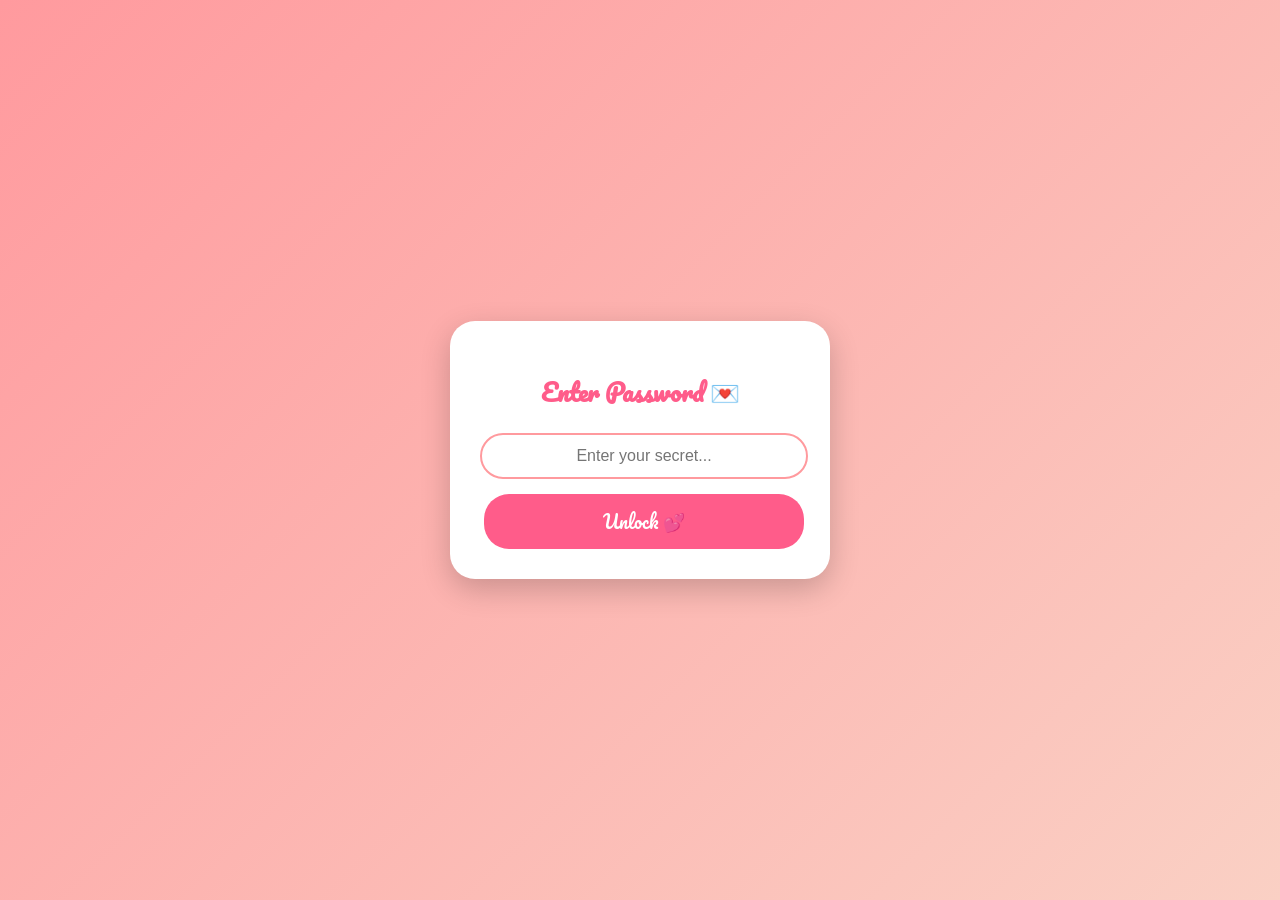
==== index.html @ 10862d09 "Rename omar.html to index.html" ====
<!DOCTYPE html>
<html lang="en">
<head>
    <meta charset="UTF-8">
    <title>i Love 💖</title>

    <!-- الخط -->
    <link href="https://fonts.googleapis.com/css2?family=Pacifico&display=swap" rel="stylesheet">

    <!-- ملف CSS -->
    <link rel="stylesheet" href="style.css">
</head>
<body>
    <link rel="stylesheet" href="style.css">
<div class="container">
    <div class="card">
        <h2>Enter Password 💌</h2>

        <input type="password" id="pass" placeholder="Enter your secret...">

        <button id="btn">Unlock 💕</button>

        <p id="message">I Love You ❤️</p>
    </div>
</div>

<!-- ملف JS -->
<script src="script.js"></script>

</body>
</html>
---- style.css ----
body {
    margin: 0;
    height: 100vh;
    display: flex;
    justify-content: center;
    align-items: center;
    background: linear-gradient(135deg, #ff9a9e, #fad0c4);
    font-family: Arial, sans-serif;
}

.container {
    text-align: center;
}

.card {
    background: #fff;
    padding: 30px;
    border-radius: 25px;
    width: 320px;
    box-shadow: 0 10px 30px rgba(0,0,0,0.2);
}

h2 {
    font-family: 'Pacifico', cursive;
    color: #ff5c8a;
    margin-bottom: 20px;
}

input {
    width: 100%;
    padding-bottom: 12px;
    padding-top: 12px;
    border-radius: 25px;
    border: 2px solid #ff9a9e;
    outline: none;
    margin-bottom: 15px;
    text-align: center;
    font-size: 16px;
    transition: 0.3s;
}

input:focus {
    border-color: #ff5c8a;
    box-shadow: 0 0 10px rgba(255,92,138,0.4);
}

button {
    width: 100%;
    padding: 12px;
    margin-left: 4px;
    border: none;
    border-radius: 25px;
    background: #ff5c8a;
    color: white;
    font-size: 18px;
    cursor: pointer;
    font-family: 'Pacifico', cursive;
    transition: 0.3s;
}

button:hover {
    background: #ff2e6e;
    transform: scale(1.05);
}

#message {
    margin-top: 15px;
    font-size: 18px;
    color: #ff2e6e;
    display: none;
}
---- style.css ----
body {
    margin: 0;
    height: 100vh;
    display: flex;
    justify-content: center;
    align-items: center;
    background: linear-gradient(135deg, #ff9a9e, #fad0c4);
    font-family: Arial, sans-serif;
}

.container {
    text-align: center;
}

.card {
    background: #fff;
    padding: 30px;
    border-radius: 25px;
    width: 320px;
    box-shadow: 0 10px 30px rgba(0,0,0,0.2);
}

h2 {
    font-family: 'Pacifico', cursive;
    color: #ff5c8a;
    margin-bottom: 20px;
}

input {
    width: 100%;
    padding-bottom: 12px;
    padding-top: 12px;
    border-radius: 25px;
    border: 2px solid #ff9a9e;
    outline: none;
    margin-bottom: 15px;
    text-align: center;
    font-size: 16px;
    transition: 0.3s;
}

input:focus {
    border-color: #ff5c8a;
    box-shadow: 0 0 10px rgba(255,92,138,0.4);
}

button {
    width: 100%;
    padding: 12px;
    margin-left: 4px;
    border: none;
    border-radius: 25px;
    background: #ff5c8a;
    color: white;
    font-size: 18px;
    cursor: pointer;
    font-family: 'Pacifico', cursive;
    transition: 0.3s;
}

button:hover {
    background: #ff2e6e;
    transform: scale(1.05);
}

#message {
    margin-top: 15px;
    font-size: 18px;
    color: #ff2e6e;
    display: none;
}
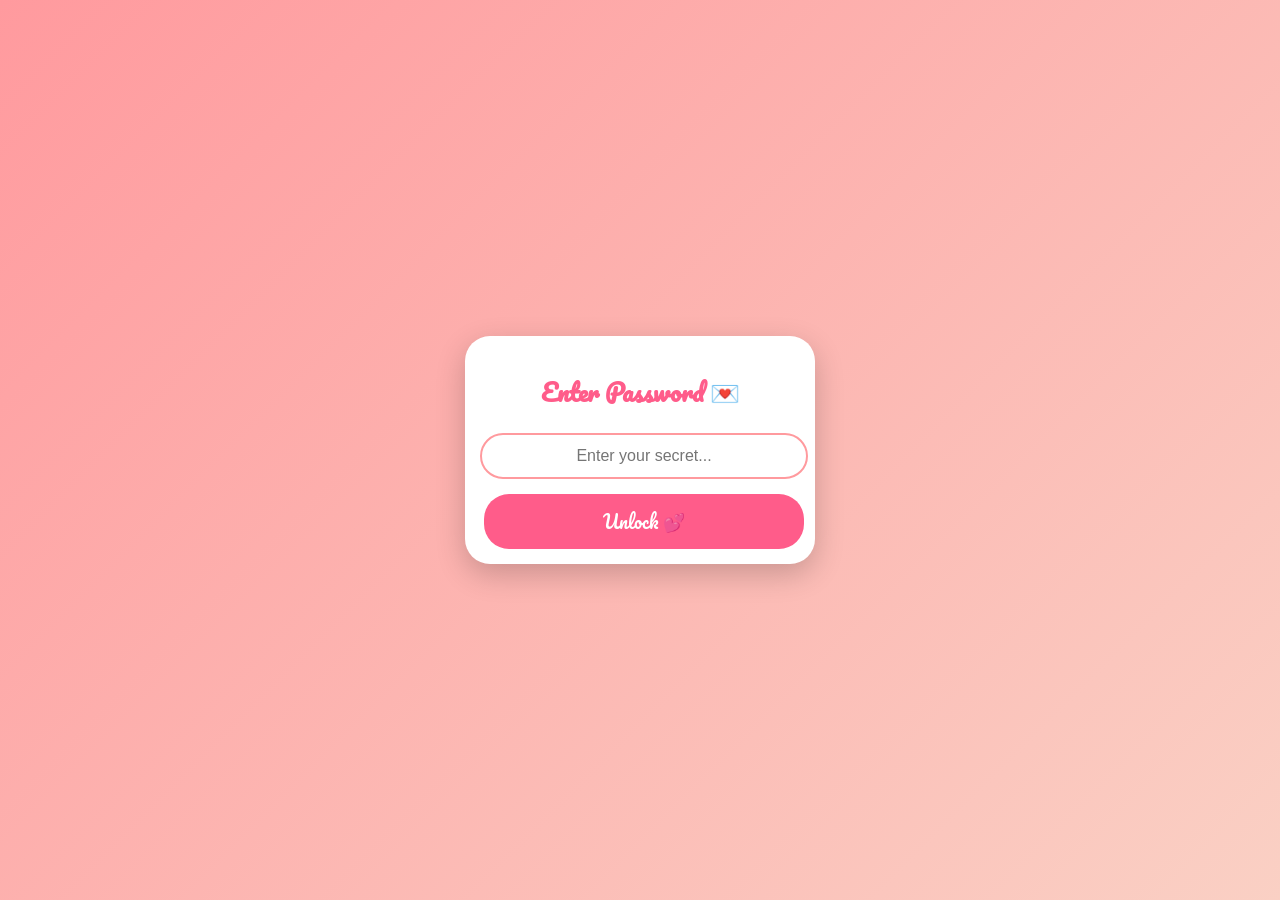
==== commit bc1643ab: "Update index.html" ====
--- a/index.html
+++ b/index.html
@@ -1,8 +1,9 @@
 <!DOCTYPE html>
 <html lang="en">
 <head>
+    <meta name="viewport" content="width=device-width, initial-scale=1.0">
     <meta charset="UTF-8">
-    <title>i Love 💖</title>
+    <title>Love Page 💖</title>
 
     <!-- الخط -->
     <link href="https://fonts.googleapis.com/css2?family=Pacifico&display=swap" rel="stylesheet">
@@ -11,7 +12,7 @@
     <link rel="stylesheet" href="style.css">
 </head>
 <body>
-    <link rel="stylesheet" href="style.css">
+
 <div class="container">
     <div class="card">
         <h2>Enter Password 💌</h2>
--- a/style.css
+++ b/style.css
@@ -14,7 +14,7 @@
 
 .card {
     background: #fff;
-    padding: 30px;
+    padding: 15px;
     border-radius: 25px;
     width: 320px;
     box-shadow: 0 10px 30px rgba(0,0,0,0.2);
@@ -28,8 +28,8 @@
 
 input {
     width: 100%;
+    padding-top: 12px;
     padding-bottom: 12px;
-    padding-top: 12px;
     border-radius: 25px;
     border: 2px solid #ff9a9e;
     outline: none;
@@ -68,4 +68,4 @@
     font-size: 18px;
     color: #ff2e6e;
     display: none;
-}+}
